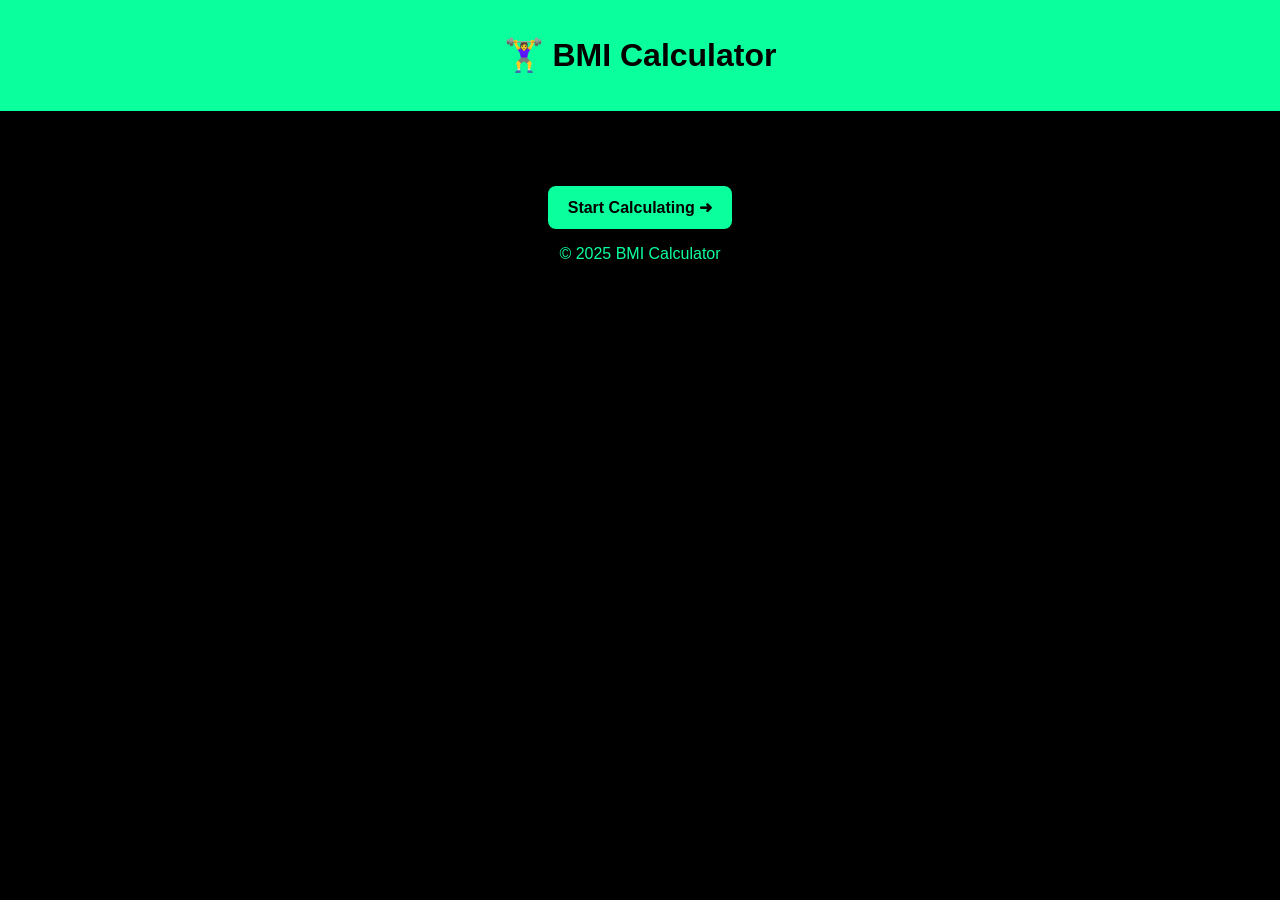
==== index.html @ 50e76c66 "Initial commit" ====
<!DOCTYPE html>
<html lang="en">
<head>
  <meta charset="UTF-8">
  <meta name="viewport" content="width=device-width, initial-scale=1.0">
  <title>BMI Calculator</title>
  <link rel="stylesheet" href="style.css">
</head>
<body>
  <header>
    <h1>🏋️‍♀️ BMI Calculator</h1>
  </header>

  <section class="home-options">
    <a href="calculate.html" class="btn">Start Calculating ➜</a>
  </section>

  <footer>
    <p>© 2025 BMI Calculator</p>
  </footer>
</body>
</html>
---- style.css ----
body {
  background: #000;
  color: #0aff9d;
  font-family: Arial, sans-serif;
  text-align: center;
  margin: 0;
  padding: 0;
}

header {
  padding: 15px;
  background: #0aff9d;
  color: #000;
  font-weight: bold;
}

.home-options {
  margin-top: 60px;
}

.btn {
  background: #0aff9d;
  color: #000;
  padding: 12px 20px;
  text-decoration: none;
  border-radius: 8px;
  display: inline-block;
  margin-top: 15px;
  font-weight: bold;
  transition: transform 0.2s;
}

.btn:hover {
  transform: scale(1.05);
}

input {
  width: 80%;
  padding: 10px;
  margin: 10px 0;
  background: #000;
  border: 2px solid #0aff9d;
  color: #0aff9d;
  border-radius: 8px;
}

label {
  display: block;
  margin-top: 10px;
  font-weight: bold;
}

#result {
  margin-top: 20px;
  font-size: 1.5em;
}

.back {
  display: block;
  margin: 20px;
  color: #0aff9d;
  text-decoration: none;
}
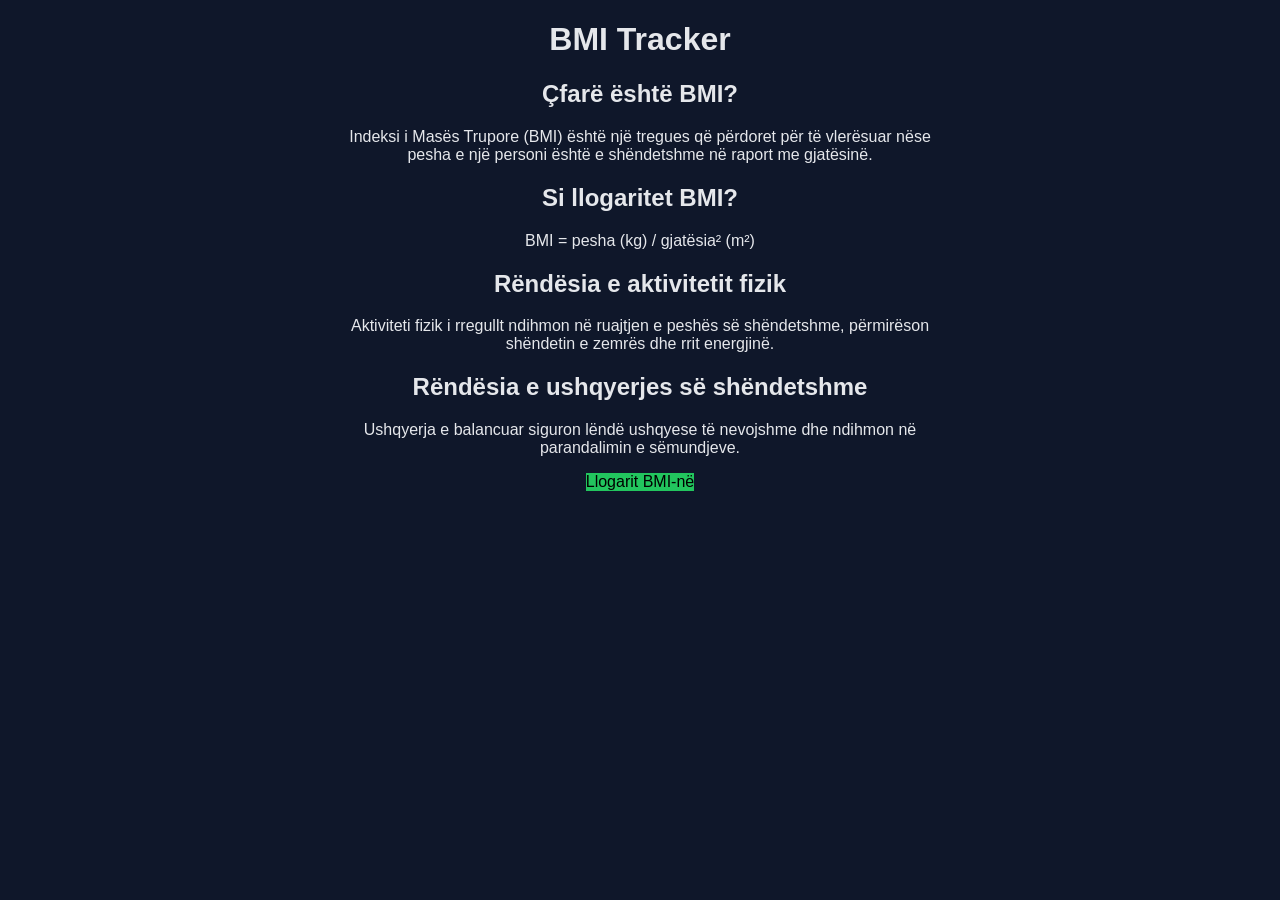
==== commit bcc2e3d1: "Add files via upload" ====
--- a/index.html
+++ b/index.html
@@ -1,22 +1,40 @@
 <!DOCTYPE html>
-<html lang="en">
+<html lang="sq">
 <head>
   <meta charset="UTF-8">
-  <meta name="viewport" content="width=device-width, initial-scale=1.0">
-  <title>BMI Calculator</title>
+  <title>BMI Tracker</title>
   <link rel="stylesheet" href="style.css">
 </head>
 <body>
-  <header>
-    <h1>🏋️‍♀️ BMI Calculator</h1>
-  </header>
 
-  <section class="home-options">
-    <a href="calculate.html" class="btn">Start Calculating ➜</a>
+  <h1>BMI Tracker</h1>
+
+  <section class="container">
+    <h2>Çfarë është BMI?</h2>
+    <p>
+      Indeksi i Masës Trupore (BMI) është një tregues që përdoret për të vlerësuar
+      nëse pesha e një personi është e shëndetshme në raport me gjatësinë.
+    </p>
+
+    <h2>Si llogaritet BMI?</h2>
+    <p>
+      BMI = pesha (kg) / gjatësia² (m²)
+    </p>
+
+    <h2>Rëndësia e aktivitetit fizik</h2>
+    <p>
+      Aktiviteti fizik i rregullt ndihmon në ruajtjen e peshës së shëndetshme,
+      përmirëson shëndetin e zemrës dhe rrit energjinë.
+    </p>
+
+    <h2>Rëndësia e ushqyerjes së shëndetshme</h2>
+    <p>
+      Ushqyerja e balancuar siguron lëndë ushqyese të nevojshme dhe ndihmon në
+      parandalimin e sëmundjeve.
+    </p>
+
+    <a href="calculate.html" class="btn">Llogarit BMI-në</a>
   </section>
 
-  <footer>
-    <p>© 2025 BMI Calculator</p>
-  </footer>
 </body>
 </html>
--- a/style.css
+++ b/style.css
@@ -1,63 +1,31 @@
 body {
-  background: #000;
-  color: #0aff9d;
   font-family: Arial, sans-serif;
+  background: #0f172a;
+  color: #e5e7eb;
   text-align: center;
-  margin: 0;
+}
+
+.container {
+  max-width: 600px;
+  margin: auto;
+}
+
+input, button {
+  padding: 10px;
+  margin: 5px;
+  width: 90%;
+}
+
+button, .btn {
+  background: #22c55e;
+  color: black;
+  border: none;
+  cursor: pointer;
+  text-decoration: none;
+  display: inline-block;
+}
+
+ul {
+  list-style: none;
   padding: 0;
 }
-
-header {
-  padding: 15px;
-  background: #0aff9d;
-  color: #000;
-  font-weight: bold;
-}
-
-.home-options {
-  margin-top: 60px;
-}
-
-.btn {
-  background: #0aff9d;
-  color: #000;
-  padding: 12px 20px;
-  text-decoration: none;
-  border-radius: 8px;
-  display: inline-block;
-  margin-top: 15px;
-  font-weight: bold;
-  transition: transform 0.2s;
-}
-
-.btn:hover {
-  transform: scale(1.05);
-}
-
-input {
-  width: 80%;
-  padding: 10px;
-  margin: 10px 0;
-  background: #000;
-  border: 2px solid #0aff9d;
-  color: #0aff9d;
-  border-radius: 8px;
-}
-
-label {
-  display: block;
-  margin-top: 10px;
-  font-weight: bold;
-}
-
-#result {
-  margin-top: 20px;
-  font-size: 1.5em;
-}
-
-.back {
-  display: block;
-  margin: 20px;
-  color: #0aff9d;
-  text-decoration: none;
-}
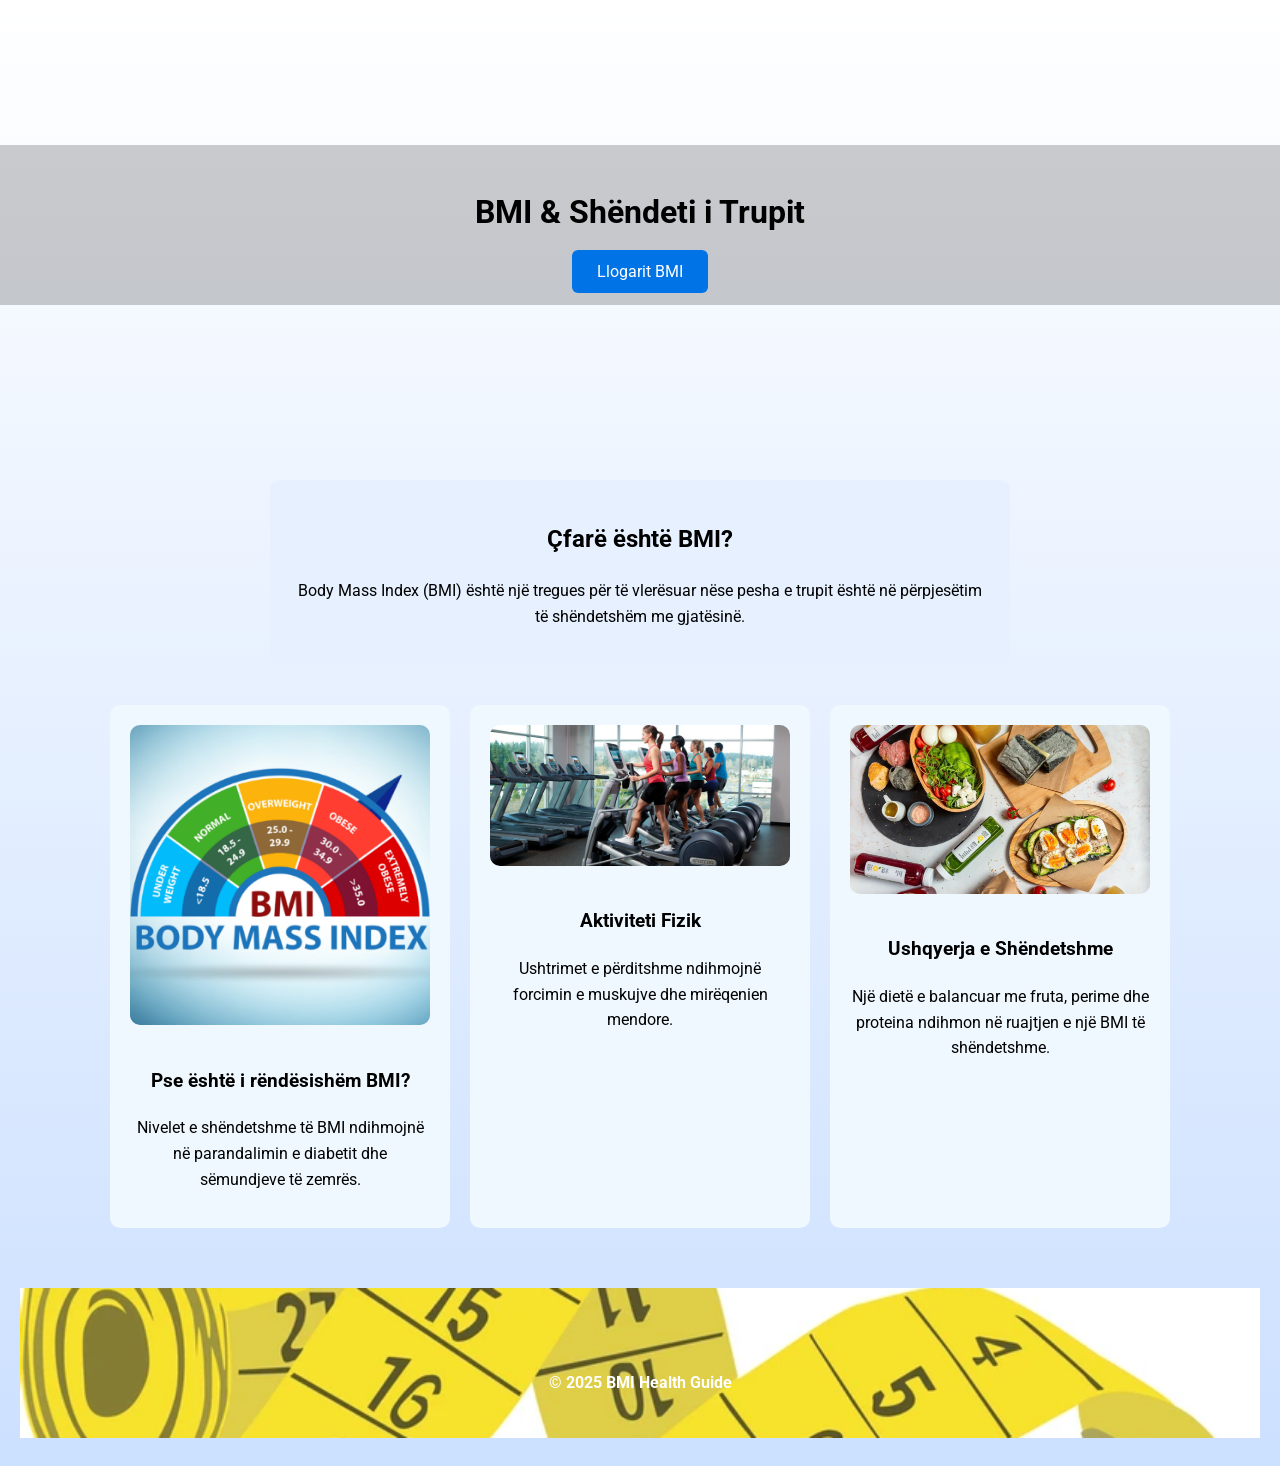
==== commit 065fcc6b: "Add files via upload "Shto versionin final pa fshirë file-t ekzistues"" ====
--- a/index.html
+++ b/index.html
@@ -2,39 +2,49 @@
 <html lang="sq">
 <head>
   <meta charset="UTF-8">
-  <title>BMI Tracker</title>
+  <title>BMI Health Guide</title>
   <link rel="stylesheet" href="style.css">
 </head>
 <body>
 
-  <h1>BMI Tracker</h1>
+<header class="hero">
+  <div class="overlay">
+    <h1>BMI & Shëndeti i Trupit</h1>
+    <a href="calculate.html" class="btn main-btn">Llogarit BMI</a>
+  </div>
+</header>
 
-  <section class="container">
+<section class="bmi-info">
+  <div class="bmi-box">
     <h2>Çfarë është BMI?</h2>
-    <p>
-      Indeksi i Masës Trupore (BMI) është një tregues që përdoret për të vlerësuar
-      nëse pesha e një personi është e shëndetshme në raport me gjatësinë.
-    </p>
+    <p>Body Mass Index (BMI) është një tregues për të vlerësuar nëse pesha e trupit është në përpjesëtim të shëndetshëm me gjatësinë.</p>
+  </div>
+</section>
 
-    <h2>Si llogaritet BMI?</h2>
-    <p>
-      BMI = pesha (kg) / gjatësia² (m²)
-    </p>
+<section class="info-grid">
+  <div class="card">
+    <img src="images/bmi.png" alt="BMI">
+    <h3>Pse është i rëndësishëm BMI?</h3>
+    <p>Nivelet e shëndetshme të BMI ndihmojnë në parandalimin e diabetit dhe sëmundjeve të zemrës.</p>
+  </div>
 
-    <h2>Rëndësia e aktivitetit fizik</h2>
-    <p>
-      Aktiviteti fizik i rregullt ndihmon në ruajtjen e peshës së shëndetshme,
-      përmirëson shëndetin e zemrës dhe rrit energjinë.
-    </p>
+  <div class="card">
+    <img src="images/aktiviteti.png" alt="Aktivitet Fizik">
+    <h3>Aktiviteti Fizik</h3>
+    <p>Ushtrimet e përditshme ndihmojnë forcimin e muskujve dhe mirëqenien mendore.</p>
+  </div>
 
-    <h2>Rëndësia e ushqyerjes së shëndetshme</h2>
-    <p>
-      Ushqyerja e balancuar siguron lëndë ushqyese të nevojshme dhe ndihmon në
-      parandalimin e sëmundjeve.
-    </p>
+  <div class="card">
+    <img src="images/ushqyerja.png" alt="Ushqyerje">
+    <h3>Ushqyerja e Shëndetshme</h3>
+    <p>Një dietë e balancuar me fruta, perime dhe proteina ndihmon në ruajtjen e një BMI të shëndetshme.</p>
+  </div>
+</section>
 
-    <a href="calculate.html" class="btn">Llogarit BMI-në</a>
-  </section>
+<footer class="footer">
+  <img src="images/meter.png" alt="Footer Image">
+  <p>© 2025 BMI Health Guide</p>
+</footer>
 
 </body>
 </html>
--- a/style.css
+++ b/style.css
@@ -1,31 +1,113 @@
+@import url('https://fonts.googleapis.com/css2?family=Roboto:wght@400;500;700&display=swap');
+
 body {
-  font-family: Arial, sans-serif;
-  background: #0f172a;
-  color: #e5e7eb;
-  text-align: center;
+  margin:0; 
+  font-family: 'Roboto', sans-serif; 
+  line-height:1.6; 
+  background: linear-gradient(to bottom, #ffffff, #cce0ff);
 }
 
-.container {
-  max-width: 600px;
-  margin: auto;
+/* HERO */
+.hero {
+  height: 50vh;
+  background-size: cover;
+  background-position: center;
+  display:flex;
+  justify-content:center;
+  align-items:center;
+  flex-direction:column;
+  position: relative;
+}
+.overlay {
+  background: rgba(0,0,0,0.2);
+  color: black;
+  width:100%;
+  text-align:center;
+  padding:20px;
+}
+.main-btn {
+  margin-top:20px;
+  padding:12px 25px;
+  background:#0073e6;
+  color:white;
+  text-decoration:none;
+  border-radius:6px;
 }
 
-input, button {
-  padding: 10px;
-  margin: 5px;
-  width: 90%;
+/* BMI Box */
+.bmi-box {
+  max-width:700px;
+  margin:30px auto;
+  background:#e6f0ff;
+  padding:20px;
+  border-radius:10px;
+  text-align:center;
 }
 
-button, .btn {
-  background: #22c55e;
-  color: black;
-  border: none;
-  cursor: pointer;
-  text-decoration: none;
-  display: inline-block;
+/* INFO GRID */
+.info-grid {
+  display:flex;
+  flex-wrap:wrap;
+  justify-content:center;
+  gap:20px;
+  max-width:1200px;
+  margin:40px auto;
+}
+.card {
+  background:#f0f8ff;
+  border-radius:10px;
+  padding:20px;
+  width:300px;
+  text-align:center;
+}
+.card img {
+  width:100%;
+  border-radius:10px;
+  margin-bottom:15px;
 }
 
-ul {
-  list-style: none;
-  padding: 0;
+/* CALCULATOR */
+.dark-toggle { position: fixed; top: 10px; right: 10px; padding: 8px 15px; cursor:pointer; }
+.calc-header { text-align:center; padding:30px; background:#0073e6; color:white; }
+.calculator { max-width:400px; margin:40px auto; text-align:center; }
+.calculator input { width:90%; padding:10px; margin:10px 0; }
+.calculator button, .calculator .btn { padding:10px 20px; background:#0073e6; border:none; color:white; cursor:pointer; margin:5px; }
+
+/* CHART & HISTORY */
+.chart-section, .bmi-history { max-width:500px; margin:30px auto; text-align:center; }
+.bmi-history ul { list-style:none; padding:0; }
+
+/* TABLE */
+.bmi-guide { max-width:800px; margin:40px auto; padding:20px; }
+table { width:100%; border-collapse:collapse; }
+table, th, td { border:1px solid #ccc; }
+th, td { padding:12px; text-align:center; }
+th { background:#f4f4f4; }
+
+/* API */
+.api-section { max-width:600px; margin:40px auto; padding:20px; text-align:center; background:#f0f8ff; border-radius:10px; }
+.api-section button { margin-top:15px; padding:10px 20px; background:#0073e6; border:none; color:white; }
+
+/* DARK MODE */
+.dark { background:#121212; color:white; }
+.dark table, .dark th, .dark td { border-color:#555; }
+
+/* FOOTER */
+.footer {
+  text-align:center;
+  padding:20px;
+  position:relative;
 }
+.footer img {
+  width:100%;
+  max-height:150px;
+  object-fit:cover;
+}
+.footer p {
+  position:absolute;
+  top:50%;
+  left:50%;
+  transform:translate(-50%, -50%);
+  color:white;
+  font-weight:bold;
+}
